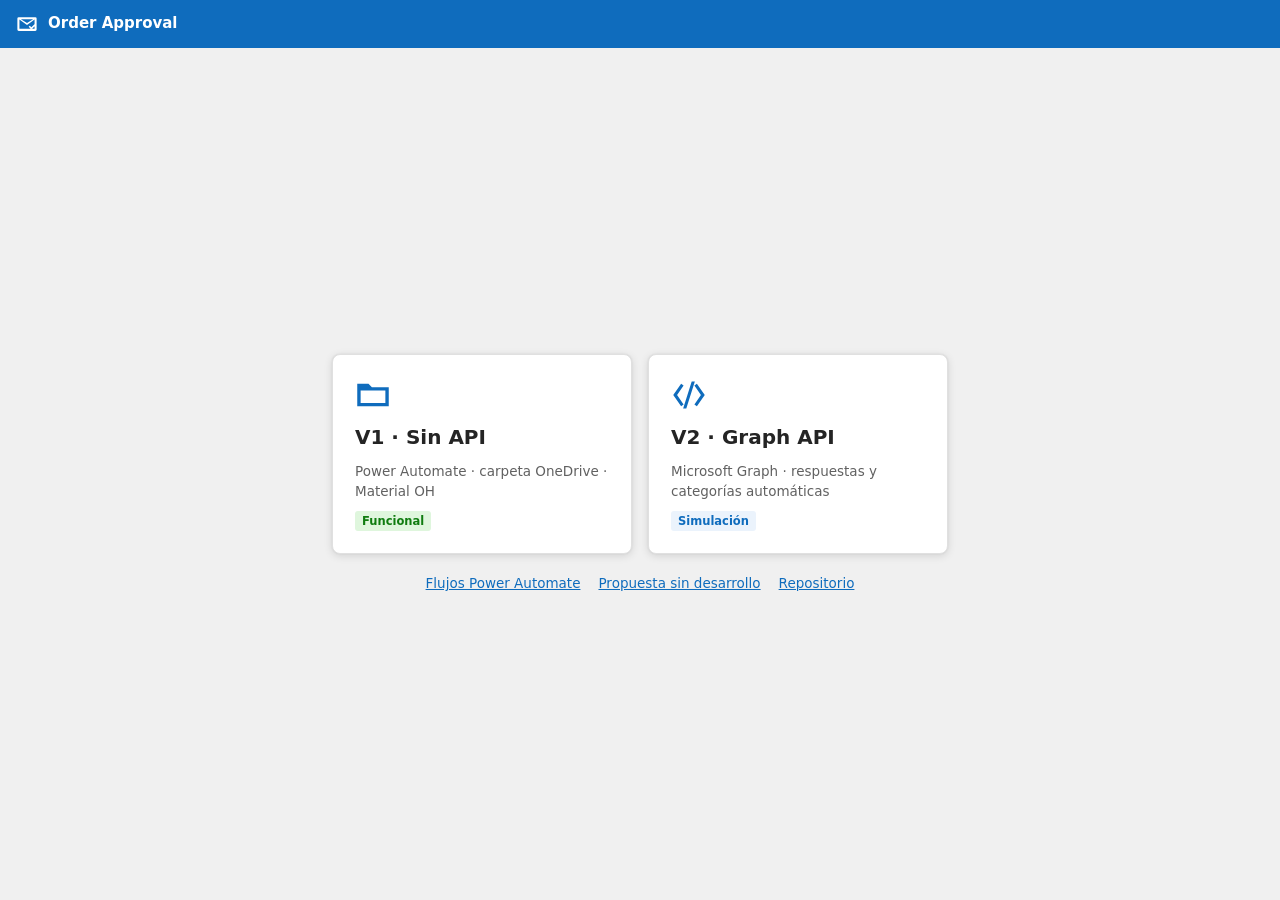
==== index.html @ 18e59a6c "Order Approval: V1 sin API (PWA funcional), V2 Graph API (simulación) y propuesta sin desarrollo - V" ====
<!doctype html>
<html lang="es">
<head>
<meta charset="utf-8">
<meta name="viewport" content="width=device-width, initial-scale=1, viewport-fit=cover">
<title>Order Approval</title>
<meta name="description" content="Order Approval · V1 sin API y V2 con Graph API">
<meta name="theme-color" content="#0F6CBD">
<link rel="manifest" href="manifest.webmanifest">
<link rel="icon" href="icons/icon.svg" type="image/svg+xml">
<link rel="apple-touch-icon" href="icons/icon-192.png">
<link rel="stylesheet" href="assets/app.css">
</head>
<body>
<div class="launch">
  <header class="appbar">
    <div class="brand"><svg viewBox="0 0 16 16" aria-hidden="true" style="fill:currentColor"><path d="M2 3h12a1 1 0 011 1v8a1 1 0 01-1 1H2a1 1 0 01-1-1V4a1 1 0 011-1zm.5 1.8v6.7h11V4.8L8 8.7zm1-.3L8 7.3l4.5-2.8zM10 9.2l1.2 1.2 2.6-2.6.8.8-3.4 3.4-2-2z"/></svg><span class="name">Order Approval</span></div>
  </header>
  <main>
    <div style="display:flex;flex-direction:column;gap:20px;align-items:center">
      <div class="choices">
        <a class="choice" href="v1/">
          <svg viewBox="0 0 16 16" aria-hidden="true"><path d="M1 3h5l1.5 1.5H15V13H1zm1.5 3v5.5h11V6z"/></svg>
          <span class="t">V1 · Sin API</span>
          <span class="s">Power Automate · carpeta OneDrive · Material OH</span>
          <span class="cat verde plain" style="align-self:flex-start">Funcional</span>
        </a>
        <a class="choice" href="v2/">
          <svg viewBox="0 0 16 16" aria-hidden="true"><path d="M4.5 3L1 8l3.5 5 1.1-.8L2.7 8l2.9-4.2zm7 0l-1.1.8L13.3 8l-2.9 4.2 1.1.8L15 8zM9.2 2L5.4 14h1.4L10.6 2z"/></svg>
          <span class="t">V2 · Graph API</span>
          <span class="s">Microsoft Graph · respuestas y categorías automáticas</span>
          <span class="cat azul plain" style="align-self:flex-start">Simulación</span>
        </a>
      </div>
      <nav style="display:flex;gap:18px;flex-wrap:wrap;justify-content:center;font-size:13.5px">
        <a href="https://github.com/Juander161/OA-JRM/blob/main/docs/FLUJOS_POWER_AUTOMATE.md">Flujos Power Automate</a>
        <a href="https://github.com/Juander161/OA-JRM/blob/main/docs/PROPUESTA_SIN_DESARROLLO.md">Propuesta sin desarrollo</a>
        <a href="https://github.com/Juander161/OA-JRM">Repositorio</a>
      </nav>
    </div>
  </main>
</div>
<script>
if ("serviceWorker" in navigator && /^https?:/.test(location.protocol)) navigator.serviceWorker.register("./sw.js").catch(() => {});
</script>
</body>
</html>
---- assets/app.css ----
:root{
  --brand:#0F6CBD; --brand-ink:#FFFFFF; --brand-hover:#115EA3; --brand-soft:#EBF3FC; --sel:#CFE4FA;
  --ground:#F0F0F0; --pane:#FFFFFF; --pane-2:#FAFAFA; --hover:#F5F5F5; --line:#E0E0E0; --line-2:#D1D1D1;
  --ink:#242424; --muted:#616161; --faint:#8F8F8F;
  --verde:#107C10; --verde-soft:#DFF6DD; --rojo:#C50F1F; --rojo-soft:#FDE7E9; --naranja:#BC4B09; --naranja-soft:#FDF0E7; --gris:#8A8886; --gris-soft:#EDEBE9;
  --azul:#0F6CBD; --azul-soft:#EBF3FC;
  --shadow:0 2px 8px rgba(0,0,0,.12),0 0 2px rgba(0,0,0,.08);
  --f:"Segoe UI Variable Text","Segoe UI",system-ui,-apple-system,"Helvetica Neue",Arial,sans-serif;
  --f-d:"Segoe UI Variable Display","Segoe UI",system-ui,sans-serif;
  --mono:"Cascadia Mono",Consolas,"SFMono-Regular",Menlo,monospace;
}
@media (prefers-color-scheme:dark){
  :root:not([data-theme="light"]){
    --brand:#2B88D8; --brand-ink:#FFFFFF; --brand-hover:#3A96DD; --brand-soft:#0E2B45; --sel:#0C3B5E;
    --ground:#141414; --pane:#1F1F1F; --pane-2:#242424; --hover:#2B2B2B; --line:#333333; --line-2:#444444;
    --ink:#E6E6E6; --muted:#ADADAD; --faint:#858585;
    --verde:#6CCB5F; --verde-soft:#1B3A1B; --rojo:#F1707B; --rojo-soft:#3F1C20; --naranja:#F7894A; --naranja-soft:#3D2616; --gris:#A19F9D; --gris-soft:#2F2F2F;
    --azul:#62ABF5; --azul-soft:#0E2B45; --shadow:0 2px 10px rgba(0,0,0,.5);
  }
}
:root[data-theme="dark"]{
  --brand:#2B88D8; --brand-ink:#FFFFFF; --brand-hover:#3A96DD; --brand-soft:#0E2B45; --sel:#0C3B5E;
  --ground:#141414; --pane:#1F1F1F; --pane-2:#242424; --hover:#2B2B2B; --line:#333333; --line-2:#444444;
  --ink:#E6E6E6; --muted:#ADADAD; --faint:#858585;
  --verde:#6CCB5F; --verde-soft:#1B3A1B; --rojo:#F1707B; --rojo-soft:#3F1C20; --naranja:#F7894A; --naranja-soft:#3D2616; --gris:#A19F9D; --gris-soft:#2F2F2F;
  --azul:#62ABF5; --azul-soft:#0E2B45; --shadow:0 2px 10px rgba(0,0,0,.5);
}
*{box-sizing:border-box}
html,body{margin:0;height:100%}
body{background:var(--ground);color:var(--ink);font:14px/1.45 var(--f);-webkit-font-smoothing:antialiased}
button,input,select,textarea{font:inherit;color:inherit}
:focus-visible{outline:2px solid var(--brand);outline-offset:1px}
[hidden]{display:none!important}
.mono{font-family:var(--mono);font-variant-numeric:tabular-nums}
.muted{color:var(--muted)}
h1,h2,h3{margin:0;font-family:var(--f-d);text-wrap:balance}
a{color:var(--brand)}

/* ============ Estructura ============ */
.app{height:100vh;height:100dvh;display:grid;grid-template-rows:48px auto minmax(0,1fr)}
.appbar{background:var(--brand);color:var(--brand-ink);display:flex;align-items:center;gap:16px;padding-inline:16px}
.appbar .brand{display:flex;align-items:center;gap:10px;font-weight:600;font-size:15px;white-space:nowrap}
.appbar .brand svg{width:22px;height:22px}
.appbar .ver{font-size:12px;font-weight:600;padding:2px 8px;border-radius:4px;background:rgba(255,255,255,.18)}
.search{flex:1;max-width:560px;margin-inline:auto;position:relative}
.search input{width:100%;height:32px;border:0;border-radius:4px;padding:0 12px 0 34px;background:rgba(255,255,255,.92);color:#242424}
.search svg{position:absolute;left:10px;top:8px;width:16px;height:16px;fill:#616161}
.appbar .status{display:flex;align-items:center;gap:8px;font-size:12.5px;white-space:nowrap}
.dot{width:8px;height:8px;border-radius:50%;background:var(--gris);display:inline-block;flex:none}
.dot.ok{background:#6CCB5F}.dot.warn{background:#F7894A}.dot.off{background:#C8C6C4}

.cmdbar{background:var(--pane);border-bottom:1px solid var(--line);display:flex;align-items:center;gap:2px;padding:6px 10px;overflow-x:auto}
.cmd{display:inline-flex;align-items:center;gap:6px;height:32px;padding:0 10px;border:0;border-radius:4px;background:transparent;cursor:pointer;white-space:nowrap;font-size:13.5px}
.cmd:hover{background:var(--hover)}
.cmd svg{width:16px;height:16px;fill:var(--brand)}
.cmd.primary{background:var(--brand);color:var(--brand-ink)}
.cmd.primary svg{fill:var(--brand-ink)}
.cmd.primary:hover{background:var(--brand-hover)}
.cmd:disabled{opacity:.45;cursor:default}
.sep{width:1px;height:20px;background:var(--line-2);margin-inline:6px;flex:none}
.cmdbar .grow{flex:1}

.main{display:grid;grid-template-columns:220px 380px minmax(0,1fr);min-height:0;gap:0}
.nav{background:var(--pane-2);border-right:1px solid var(--line);overflow-y:auto;padding:8px 0}
.nav .grp{font-size:12px;font-weight:600;color:var(--muted);padding:12px 16px 4px}
.fold{display:flex;align-items:center;gap:10px;width:100%;border:0;background:transparent;padding:7px 16px;cursor:pointer;text-align:left;font-size:14px;border-left:3px solid transparent}
.fold:hover{background:var(--hover)}
.fold[aria-current="true"]{background:var(--sel);border-left-color:var(--brand);font-weight:600}
.fold svg{width:16px;height:16px;fill:var(--muted);flex:none}
.fold .sq{width:12px;height:12px;border-radius:2px;flex:none}
.fold .n{margin-left:auto;font-size:12.5px;color:var(--brand);font-weight:600}
.fold .n.z{color:var(--faint);font-weight:400}

.list{background:var(--pane);border-right:1px solid var(--line);display:flex;flex-direction:column;min-height:0}
.list header{display:flex;align-items:center;justify-content:space-between;gap:8px;padding:12px 14px 8px}
.list header h2{font-size:18px;font-weight:600}
.pills{display:flex;gap:4px;padding:0 14px 8px;flex-wrap:wrap}
.pill-f{border:1px solid var(--line-2);background:transparent;border-radius:999px;padding:2px 10px;font-size:12.5px;cursor:pointer}
.pill-f[aria-pressed="true"]{background:var(--brand-soft);border-color:var(--brand);color:var(--brand);font-weight:600}
.items{overflow-y:auto;flex:1;border-top:1px solid var(--line)}
.day{font-size:12px;font-weight:600;color:var(--muted);padding:8px 14px 4px;background:var(--pane)}
.mi{display:grid;grid-template-columns:36px minmax(0,1fr) auto;gap:0 10px;padding:9px 12px 9px 10px;border-bottom:1px solid var(--line);cursor:pointer;position:relative;border-left:3px solid transparent}
.mi:hover{background:var(--hover)}
.mi[aria-selected="true"]{background:var(--sel)}
.mi.unread{border-left-color:var(--brand)}
.mi .av{width:32px;height:32px;border-radius:50%;display:grid;place-items:center;font-size:12px;font-weight:600;color:#fff;margin-top:2px}
.mi .l1{display:flex;align-items:baseline;gap:8px;min-width:0}
.mi .from{white-space:nowrap;overflow:hidden;text-overflow:ellipsis;flex:1;font-size:14px}
.mi.unread .from{font-weight:600}
.mi .time{font-size:12px;color:var(--muted);white-space:nowrap}
.mi.unread .time{color:var(--brand);font-weight:600}
.mi .subj{white-space:nowrap;overflow:hidden;text-overflow:ellipsis;font-size:13px}
.mi.unread .subj{color:var(--brand);font-weight:600}
.mi .prev{white-space:nowrap;overflow:hidden;text-overflow:ellipsis;font-size:12.5px;color:var(--muted)}
.mi .tags{display:flex;gap:4px;margin-top:4px;flex-wrap:wrap}
.mi .icons{display:flex;flex-direction:column;align-items:center;gap:6px;padding-top:2px}
.flag{width:16px;height:16px}
.flag path{fill:var(--line-2)}
.flag.verde path{fill:var(--verde)}.flag.rojo path{fill:var(--rojo)}.flag.naranja path{fill:var(--naranja)}.flag.gris path{fill:var(--gris)}
.clip{width:14px;height:14px;fill:var(--muted)}
.empty{padding:32px 20px;text-align:center;color:var(--muted);font-size:13.5px}

.cat{display:inline-flex;align-items:center;gap:5px;font-size:11.5px;font-weight:600;padding:1px 7px;border-radius:3px;white-space:nowrap;line-height:18px}
.cat::before{content:"";width:8px;height:8px;border-radius:2px;background:currentColor}
.cat.verde{background:var(--verde-soft);color:var(--verde)}
.cat.rojo{background:var(--rojo-soft);color:var(--rojo)}
.cat.naranja{background:var(--naranja-soft);color:var(--naranja)}
.cat.gris{background:var(--gris-soft);color:var(--muted)}
.cat.azul{background:var(--azul-soft);color:var(--azul)}
.cat.plain::before{display:none}

/* ============ Lectura ============ */
.read{background:var(--pane);overflow-y:auto;min-width:0}
.read-inner{padding:16px 24px 40px;display:flex;flex-direction:column;gap:14px;max-width:1000px}
.read h1{font-size:19px;font-weight:600;line-height:1.3;word-break:break-word}
.hdr{display:grid;grid-template-columns:44px minmax(0,1fr) auto;gap:12px;align-items:start}
.hdr .av{width:40px;height:40px;border-radius:50%;display:grid;place-items:center;font-weight:600;color:#fff}
.hdr .who{font-weight:600}
.hdr .meta{font-size:12.5px;color:var(--muted)}
.acts{display:flex;flex-wrap:wrap;gap:6px}
.btn{display:inline-flex;align-items:center;gap:6px;height:32px;padding:0 12px;border:1px solid var(--line-2);border-radius:4px;background:var(--pane);cursor:pointer;white-space:nowrap;font-size:13.5px}
.btn:hover{background:var(--hover)}
.btn svg{width:16px;height:16px;fill:currentColor}
.btn.primary{background:var(--brand);border-color:var(--brand);color:var(--brand-ink)}
.btn.primary:hover{background:var(--brand-hover)}
.btn.sm{height:26px;padding:0 8px;font-size:12.5px}
.btn.danger{color:var(--rojo)}
.btn:disabled{opacity:.45;cursor:default}
.back{display:none}

.verdict{display:grid;grid-template-columns:6px minmax(0,1fr);border:1px solid var(--line);border-radius:6px;overflow:hidden}
.verdict .bar{background:var(--gris)}
.verdict.verde .bar{background:var(--verde)}.verdict.rojo .bar{background:var(--rojo)}.verdict.naranja .bar{background:var(--naranja)}
.verdict .in{padding:12px 16px;display:flex;flex-direction:column;gap:10px}
.verdict .top{display:flex;flex-wrap:wrap;align-items:center;gap:8px 12px}
.verdict .big{font-family:var(--f-d);font-size:17px;font-weight:600}
.verdict.verde .big{color:var(--verde)}.verdict.rojo .big{color:var(--rojo)}.verdict.naranja .big{color:var(--naranja)}
.kv{display:grid;grid-template-columns:repeat(auto-fill,minmax(140px,1fr));gap:8px 16px}
.kv div{display:flex;flex-direction:column;min-width:0}
.kv .k{font-size:11.5px;color:var(--muted)}
.kv .v{font-family:var(--mono);font-size:13px;word-break:break-word}
.reasons{margin:0;padding-left:18px;font-size:13px;color:var(--muted)}

.tw{overflow-x:auto;border:1px solid var(--line);border-radius:6px}
table{border-collapse:collapse;width:100%;font-size:13px}
th{text-align:left;font-weight:600;font-size:12px;color:var(--muted);padding:7px 10px;background:var(--pane-2);border-bottom:1px solid var(--line);white-space:nowrap}
td{padding:7px 10px;border-bottom:1px solid var(--line);vertical-align:top}
tr:last-child td{border-bottom:0}
td.num,th.num{text-align:right;font-family:var(--mono);font-variant-numeric:tabular-nums;white-space:nowrap}
td.neg{color:var(--rojo);font-weight:600}
tr.hl td{background:var(--rojo-soft)}

details.orig{border:1px solid var(--line);border-radius:6px}
details.orig summary{cursor:pointer;padding:8px 12px;font-size:13px;color:var(--muted)}
.body-txt{white-space:pre-wrap;word-break:break-word;font-family:var(--mono);font-size:12.5px;padding:10px 12px;border-top:1px solid var(--line);max-height:420px;overflow:auto}

/* Composer */
.composer{border:1px solid var(--brand);border-radius:6px;display:flex;flex-direction:column;box-shadow:var(--shadow)}
.composer .row{display:grid;grid-template-columns:80px minmax(0,1fr);align-items:center;border-bottom:1px solid var(--line);min-height:36px}
.composer .row label{font-size:12.5px;color:var(--muted);padding-left:12px}
.composer input,.composer select{border:0;background:transparent;padding:6px 10px;width:100%;min-width:0}
.composer textarea{border:0;background:transparent;padding:10px 12px;min-height:160px;resize:vertical;width:100%;font-size:13.5px}
.composer .foot{display:flex;flex-wrap:wrap;gap:8px;align-items:center;padding:8px 10px;border-top:1px solid var(--line);background:var(--pane-2)}
.composer .foot .grow{flex:1}
.composer input[type="datetime-local"]{border:1px solid var(--line-2);border-radius:4px;width:auto;height:30px}

/* ============ Vistas completas ============ */
.view{grid-column:2 / 4;background:var(--pane);overflow-y:auto;min-width:0}
.view-inner{padding:18px 24px 48px;display:flex;flex-direction:column;gap:16px;max-width:1180px}
.view h2{font-size:20px;font-weight:600}
.card{border:1px solid var(--line);border-radius:6px;background:var(--pane)}
.card>.ch{display:flex;flex-wrap:wrap;align-items:center;justify-content:space-between;gap:8px;padding:10px 14px;border-bottom:1px solid var(--line)}
.card>.ch h3{font-size:14px;font-weight:600}
.card>.cb{padding:12px 14px;display:flex;flex-direction:column;gap:10px}
.fields{display:grid;grid-template-columns:repeat(auto-fill,minmax(190px,1fr));gap:10px 14px}
.fld{display:flex;flex-direction:column;gap:4px;min-width:0}
.fld label,.lbl{font-size:12px;color:var(--muted);font-weight:600}
.inp,select.inp,textarea.inp{height:32px;border:1px solid var(--line-2);border-radius:4px;background:var(--pane);padding:0 10px;width:100%;min-width:0}
textarea.inp{height:auto;min-height:110px;padding:8px 10px;resize:vertical;font-family:var(--mono);font-size:12.5px}
.seg{display:inline-flex;border:1px solid var(--line-2);border-radius:4px;overflow:hidden;flex-wrap:wrap}
.seg button{border:0;background:var(--pane);padding:5px 12px;cursor:pointer;font-size:13px;border-right:1px solid var(--line-2)}
.seg button:last-child{border-right:0}
.seg button[aria-pressed="true"]{background:var(--brand);color:var(--brand-ink)}
.chk{display:inline-flex;align-items:center;gap:6px;font-size:13.5px;cursor:pointer}
.stats{display:flex;flex-wrap:wrap;gap:8px 20px;font-size:13px}
.stats b{font-family:var(--mono);font-weight:600}
.drop{border:1.5px dashed var(--line-2);border-radius:6px;padding:14px;display:flex;flex-wrap:wrap;align-items:center;justify-content:space-between;gap:10px}
.drop.over{border-color:var(--brand);background:var(--brand-soft)}
.colhead{display:inline-flex;align-items:center;gap:4px}
.colhead .tag{font-size:10.5px;font-weight:700;padding:0 5px;border-radius:3px;background:var(--brand);color:var(--brand-ink)}
.tpl{display:grid;grid-template-columns:minmax(0,220px) minmax(0,1fr);gap:0;border:1px solid var(--line);border-radius:6px;overflow:hidden;min-height:340px}
.tpl .tl{border-right:1px solid var(--line);background:var(--pane-2);display:flex;flex-direction:column}
.tpl .tl button{border:0;background:transparent;text-align:left;padding:9px 12px;cursor:pointer;border-bottom:1px solid var(--line);display:flex;align-items:center;gap:8px}
.tpl .tl button[aria-current="true"]{background:var(--sel);font-weight:600}
.tpl .te{padding:12px 14px;display:flex;flex-direction:column;gap:10px}
.vars{display:flex;flex-wrap:wrap;gap:4px}
.vars button{font-family:var(--mono);font-size:12px;border:1px solid var(--line-2);background:var(--pane-2);border-radius:3px;padding:1px 6px;cursor:pointer}
.log{font-family:var(--mono);font-size:12px;list-style:none;margin:0;padding:0}
.log li{display:grid;grid-template-columns:70px 64px minmax(0,1fr);gap:10px;padding:6px 14px;border-bottom:1px solid var(--line);align-items:start}
.log .m{font-weight:600}
.log .m.GET{color:var(--verde)}.log .m.POST{color:var(--azul)}.log .m.PATCH{color:var(--naranja)}
.log pre{margin:4px 0 0;white-space:pre-wrap;word-break:break-word;color:var(--muted)}

.toast{position:fixed;left:50%;bottom:24px;transform:translateX(-50%);background:#242424;color:#fff;padding:10px 16px;border-radius:6px;box-shadow:var(--shadow);z-index:50;font-size:13.5px;max-width:calc(100vw - 32px)}

/* ============ Lanzador ============ */
.launch{min-height:100vh;min-height:100dvh;display:grid;grid-template-rows:48px 1fr}
.launch main{display:grid;place-items:center;padding:24px 16px}
.choices{display:grid;grid-template-columns:repeat(2,minmax(0,300px));gap:16px}
.choice{display:flex;flex-direction:column;gap:10px;padding:22px;border:1px solid var(--line);border-radius:8px;background:var(--pane);color:inherit;text-decoration:none;box-shadow:var(--shadow)}
.choice:hover{border-color:var(--brand)}
.choice .t{font-family:var(--f-d);font-size:20px;font-weight:600}
.choice .s{font-size:13.5px;color:var(--muted)}
.choice svg{width:36px;height:36px;fill:var(--brand)}

/* ============ Responsivo ============ */
@media (max-width:1180px){ .main{grid-template-columns:180px 330px minmax(0,1fr)} }
@media (max-width:960px){
  .main{grid-template-columns:minmax(0,1fr) minmax(0,1.3fr)}
  .nav{grid-column:1 / -1;display:flex;overflow-x:auto;padding:0;border-right:0;border-bottom:1px solid var(--line)}
  .nav .grp{display:none}
  .fold{width:auto;white-space:nowrap;border-left:0;border-bottom:3px solid transparent;padding:9px 12px}
  .fold[aria-current="true"]{border-bottom-color:var(--brand)}
  .main{grid-template-rows:auto minmax(0,1fr)}
  .view{grid-column:1 / -1}
  .appbar .status span.txt{display:none}
}
@media (max-width:720px){
  .appbar{gap:10px;padding-inline:12px}
  .appbar .brand .name{display:none}
  .main{grid-template-columns:minmax(0,1fr)}
  .main.reading .list{display:none}
  .main:not(.reading) .read{display:none}
  .back{display:inline-flex}
  .read-inner,.view-inner{padding-inline:16px}
  .choices{grid-template-columns:minmax(0,1fr)}
  .tpl{grid-template-columns:minmax(0,1fr)}
  .tpl .tl{border-right:0;border-bottom:1px solid var(--line)}
}
@media (prefers-reduced-motion:reduce){*{transition:none!important;animation:none!important}}
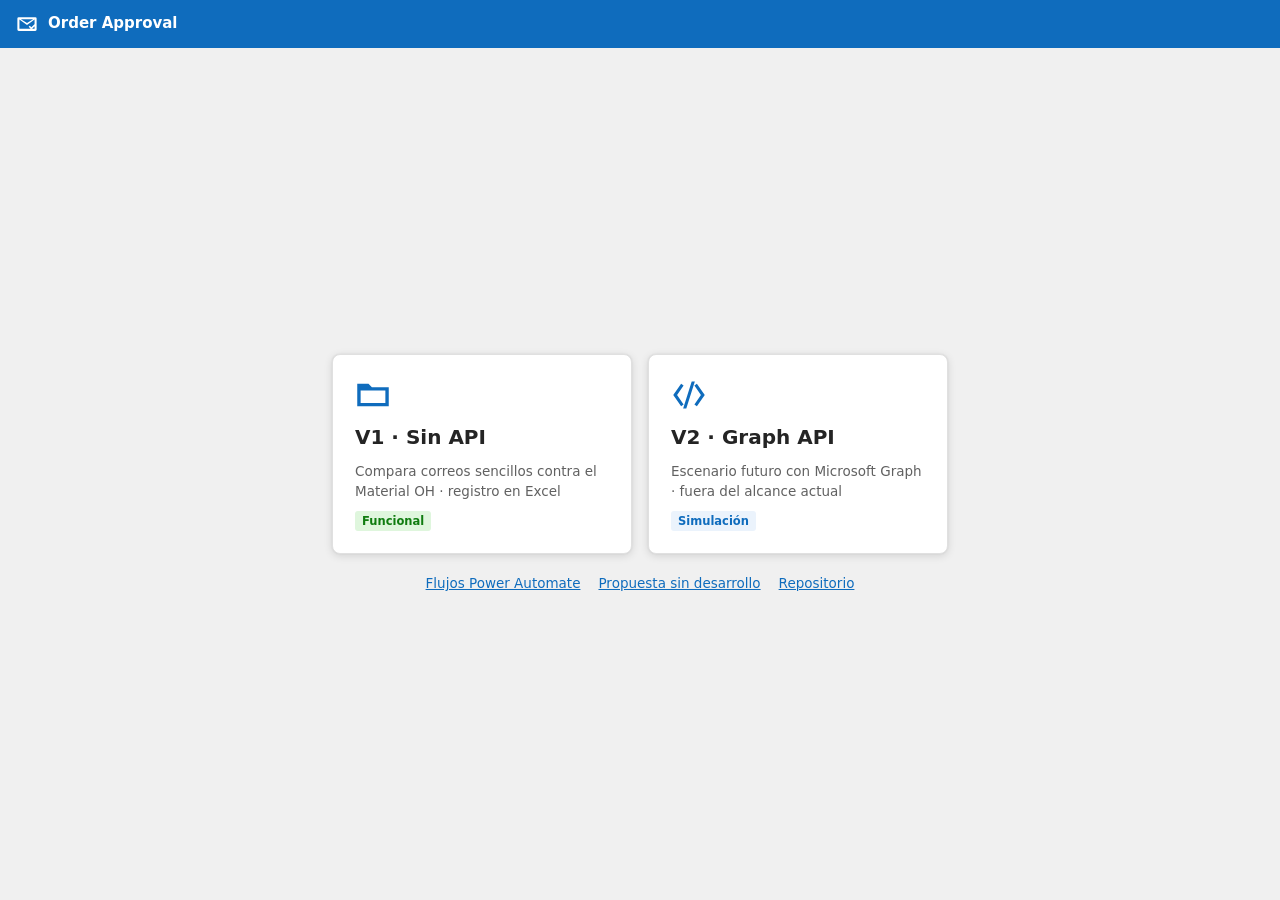
==== commit 1fe62391: "V1: solo análisis de correos sencillos y registro en Excel - La página compara los correos sencillos" ====
--- a/index.html
+++ b/index.html
@@ -22,13 +22,13 @@
         <a class="choice" href="v1/">
           <svg viewBox="0 0 16 16" aria-hidden="true"><path d="M1 3h5l1.5 1.5H15V13H1zm1.5 3v5.5h11V6z"/></svg>
           <span class="t">V1 · Sin API</span>
-          <span class="s">Power Automate · carpeta OneDrive · Material OH</span>
+          <span class="s">Compara correos sencillos contra el Material OH · registro en Excel</span>
           <span class="cat verde plain" style="align-self:flex-start">Funcional</span>
         </a>
         <a class="choice" href="v2/">
           <svg viewBox="0 0 16 16" aria-hidden="true"><path d="M4.5 3L1 8l3.5 5 1.1-.8L2.7 8l2.9-4.2zm7 0l-1.1.8L13.3 8l-2.9 4.2 1.1.8L15 8zM9.2 2L5.4 14h1.4L10.6 2z"/></svg>
           <span class="t">V2 · Graph API</span>
-          <span class="s">Microsoft Graph · respuestas y categorías automáticas</span>
+          <span class="s">Escenario futuro con Microsoft Graph · fuera del alcance actual</span>
           <span class="cat azul plain" style="align-self:flex-start">Simulación</span>
         </a>
       </div>
--- a/assets/app.css
+++ b/assets/app.css
@@ -184,6 +184,8 @@
 .chk{display:inline-flex;align-items:center;gap:6px;font-size:13.5px;cursor:pointer}
 .stats{display:flex;flex-wrap:wrap;gap:8px 20px;font-size:13px}
 .stats b{font-family:var(--mono);font-weight:600}
+.note{margin:10px 0;padding:8px 12px;border-radius:4px;font-size:13px;background:var(--naranja-soft);border-left:3px solid var(--naranja)}
+.note.ok{background:var(--azul-soft);border-left-color:var(--azul)}
 .drop{border:1.5px dashed var(--line-2);border-radius:6px;padding:14px;display:flex;flex-wrap:wrap;align-items:center;justify-content:space-between;gap:10px}
 .drop.over{border-color:var(--brand);background:var(--brand-soft)}
 .colhead{display:inline-flex;align-items:center;gap:4px}
